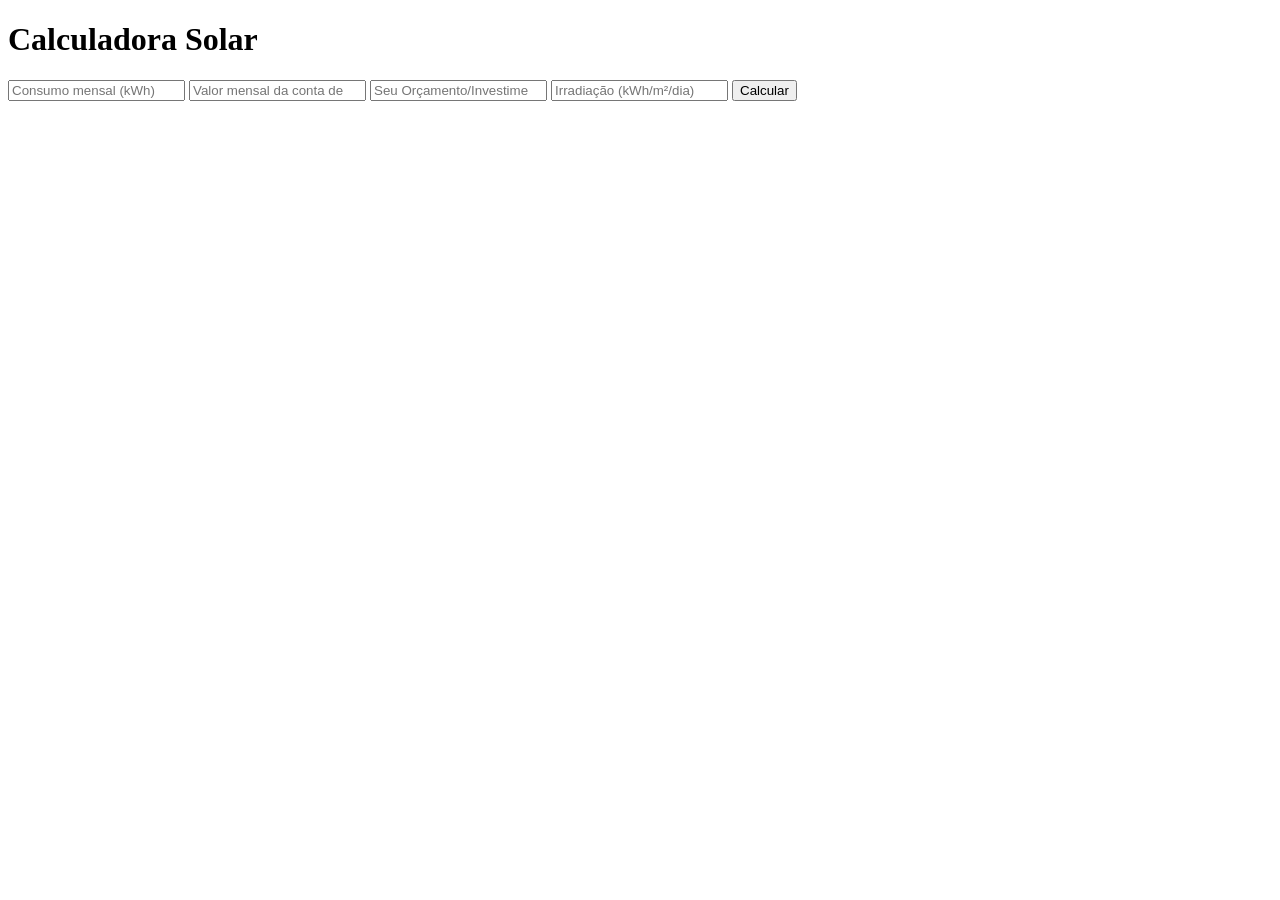
==== calculadora.html @ a7a850d9 "Add files via upload" ====
<!DOCTYPE html>
<html lang="pt-br">
<head>
    <meta charset="UTF-8">
    <meta name="viewport" content="width=device-width, initial-scale=1.0">
    <title>Calculadora Solar</title>
    <link rel="stylesheet" href="css/styles-js.css">
    
</head>
<body>

<div class="container">
    <h1>Calculadora Solar</h1>

    <input id="consumo" placeholder="Consumo mensal (kWh)" type="number">
    <input id="conta" placeholder="Valor mensal da conta de luz (R$)" type="number">
    <input id="custoSistema" placeholder="Seu Orçamento/Investimento (R$)" type="number">
    <input id="irradiacao" placeholder="Irradiação (kWh/m²/dia)" type="number">

    <button onclick="calcular()">Calcular</button>

    <div id="resultado"></div>
</div>

<script src="script.js"></script>

</body>
</html>
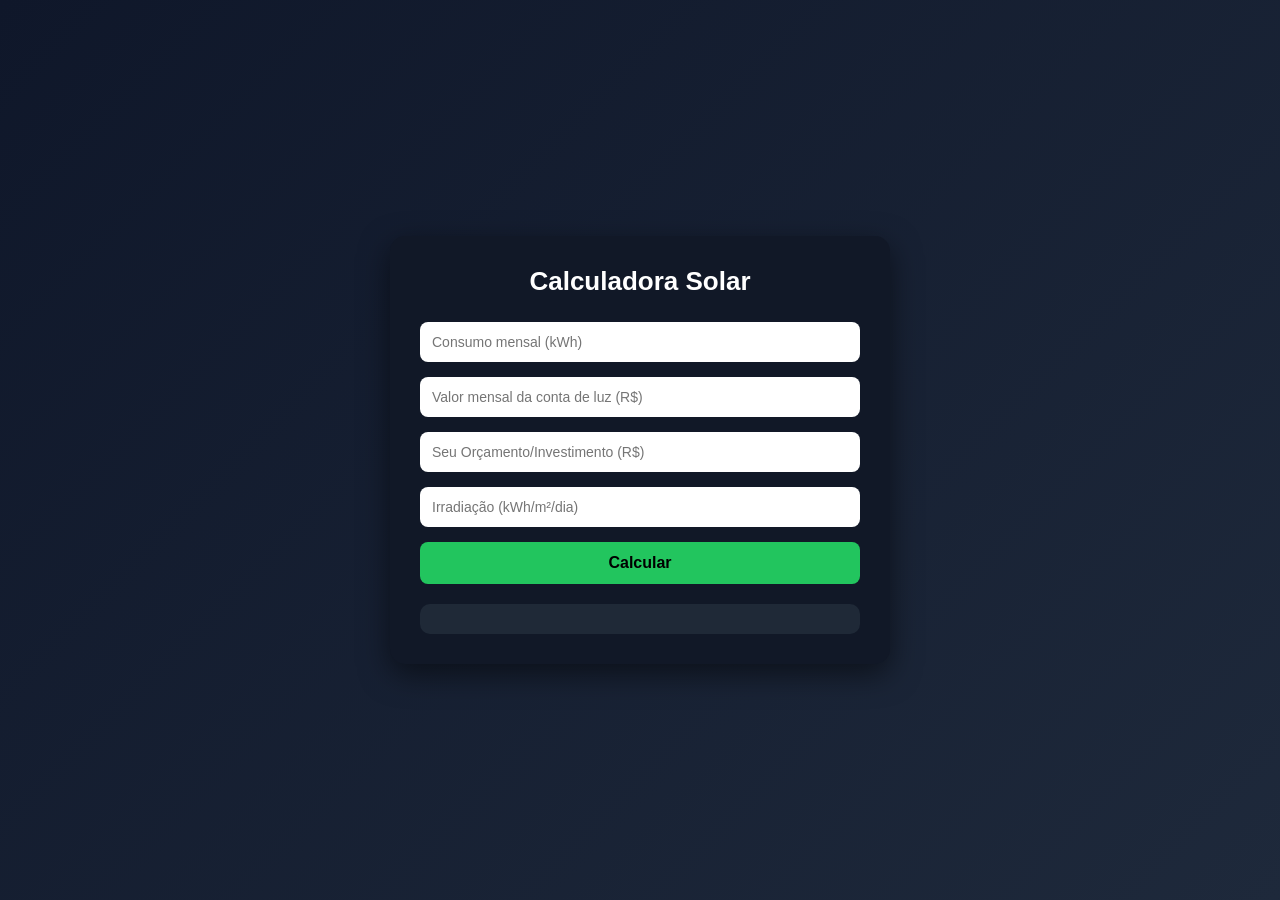
==== commit c288d65c: "Update calculadora.html" ====
--- a/calculadora.html
+++ b/calculadora.html
@@ -4,7 +4,7 @@
     <meta charset="UTF-8">
     <meta name="viewport" content="width=device-width, initial-scale=1.0">
     <title>Calculadora Solar</title>
-    <link rel="stylesheet" href="css/styles-js.css">
+    <link rel="stylesheet" href="styles-js.css">
     
 </head>
 <body>
@@ -25,4 +25,4 @@
 <script src="script.js"></script>
 
 </body>
-</html>+</html>
--- a/styles-js.css
+++ b/styles-js.css
@@ -0,0 +1,76 @@
+/* Reset básico */
+* {
+    margin: 0;
+    padding: 0;
+    box-sizing: border-box;
+}
+
+/* Corpo da página */
+body {
+    font-family: Arial, sans-serif;
+    height: 100vh;
+    background: linear-gradient(135deg, #0f172a, #1e293b);
+    display: flex;
+    justify-content: center;
+    align-items: center;
+    color: #fff;
+}
+
+/* Container principal */
+.container {
+    width: 100%;
+    max-width: 500px;
+    background: #111827;
+    padding: 30px;
+    border-radius: 15px;
+    box-shadow: 0 10px 30px rgba(0,0,0,0.5);
+}
+
+/* Título */
+.container h1 {
+    text-align: center;
+    margin-bottom: 25px;
+    font-size: 26px;
+}
+
+/* Inputs */
+input {
+    width: 100%;
+    padding: 12px;
+    margin-bottom: 15px;
+    border: none;
+    border-radius: 8px;
+    outline: none;
+    font-size: 14px;
+}
+
+/* Botão */
+button {
+    width: 100%;
+    padding: 12px;
+    background: #22c55e;
+    border: none;
+    border-radius: 8px;
+    font-size: 16px;
+    font-weight: bold;
+    color: #000;
+    cursor: pointer;
+    transition: 0.3s;
+}
+
+button:hover {
+    background: #16a34a;
+}
+
+/* Resultado */
+#resultado {
+    margin-top: 20px;
+    padding: 15px;
+    background: #1f2937;
+    border-radius: 10px;
+}
+
+#resultado p {
+    margin-bottom: 8px;
+    font-size: 14px;
+}
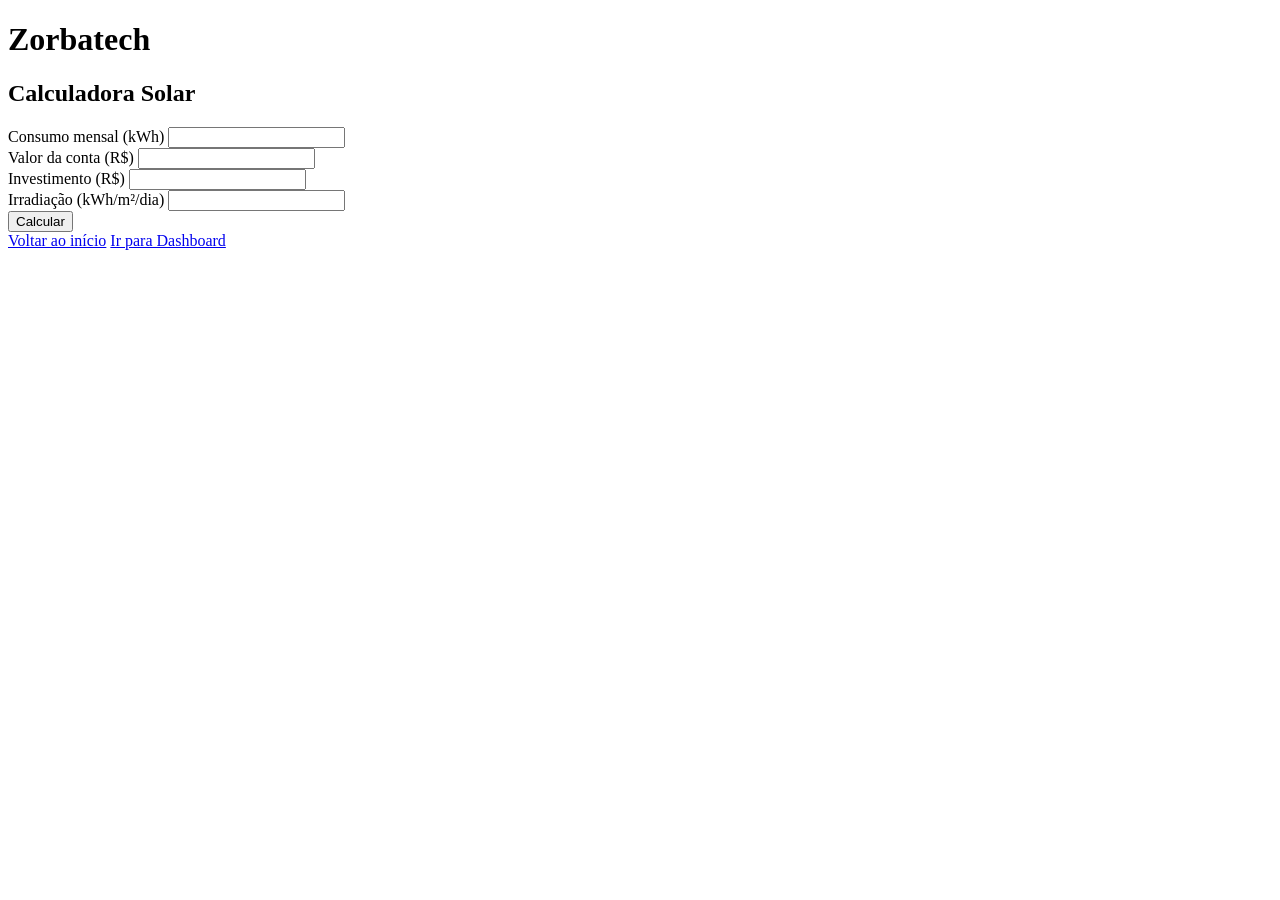
==== commit b442e9fd: "Add files via upload" ====
--- a/calculadora.html
+++ b/calculadora.html
@@ -4,25 +4,58 @@
     <meta charset="UTF-8">
     <meta name="viewport" content="width=device-width, initial-scale=1.0">
     <title>Calculadora Solar</title>
-    <link rel="stylesheet" href="styles-js.css">
-    
+
+    <link rel="stylesheet" href="css/styles.css">
+    <link rel="stylesheet" href="css/styles-js.css">
 </head>
+
 <body>
 
-<div class="container">
-    <h1>Calculadora Solar</h1>
+<header>
+    <h1>Zorbatech</h1>
+    <div id="usuarioInfo"></div>
+</header>
 
-    <input id="consumo" placeholder="Consumo mensal (kWh)" type="number">
-    <input id="conta" placeholder="Valor mensal da conta de luz (R$)" type="number">
-    <input id="custoSistema" placeholder="Seu Orçamento/Investimento (R$)" type="number">
-    <input id="irradiacao" placeholder="Irradiação (kWh/m²/dia)" type="number">
+<main class="page-container">
 
-    <button onclick="calcular()">Calcular</button>
+    <section>
+        <h2>Calculadora Solar</h2>
 
-    <div id="resultado"></div>
-</div>
+        <div class="form-group">
+            <label>Consumo mensal (kWh)</label>
+            <input id="consumo" type="number">
+        </div>
 
-<script src="script.js"></script>
+        <div class="form-group">
+            <label>Valor da conta (R$)</label>
+            <input id="conta" type="number">
+        </div>
+
+        <div class="form-group">
+            <label>Investimento (R$)</label>
+            <input id="custoSistema" type="number">
+        </div>
+
+        <div class="form-group">
+            <label>Irradiação (kWh/m²/dia)</label>
+            <input id="irradiacao" type="number">
+        </div>
+
+        <button onclick="calcular()">Calcular</button>
+
+        <div id="resultado"></div>
+
+        <div class="acoes">
+            <a href="index.html" class="btn">Voltar ao início</a>
+            <a href="dashboards.html" class="btn">Ir para Dashboard</a>
+        </div>
+
+    </section>
+
+</main>
+
+<script src="js/calculadora.js"></script>
+<script src="js/auth-ui.js"></script>
 
 </body>
-</html>
+</html>
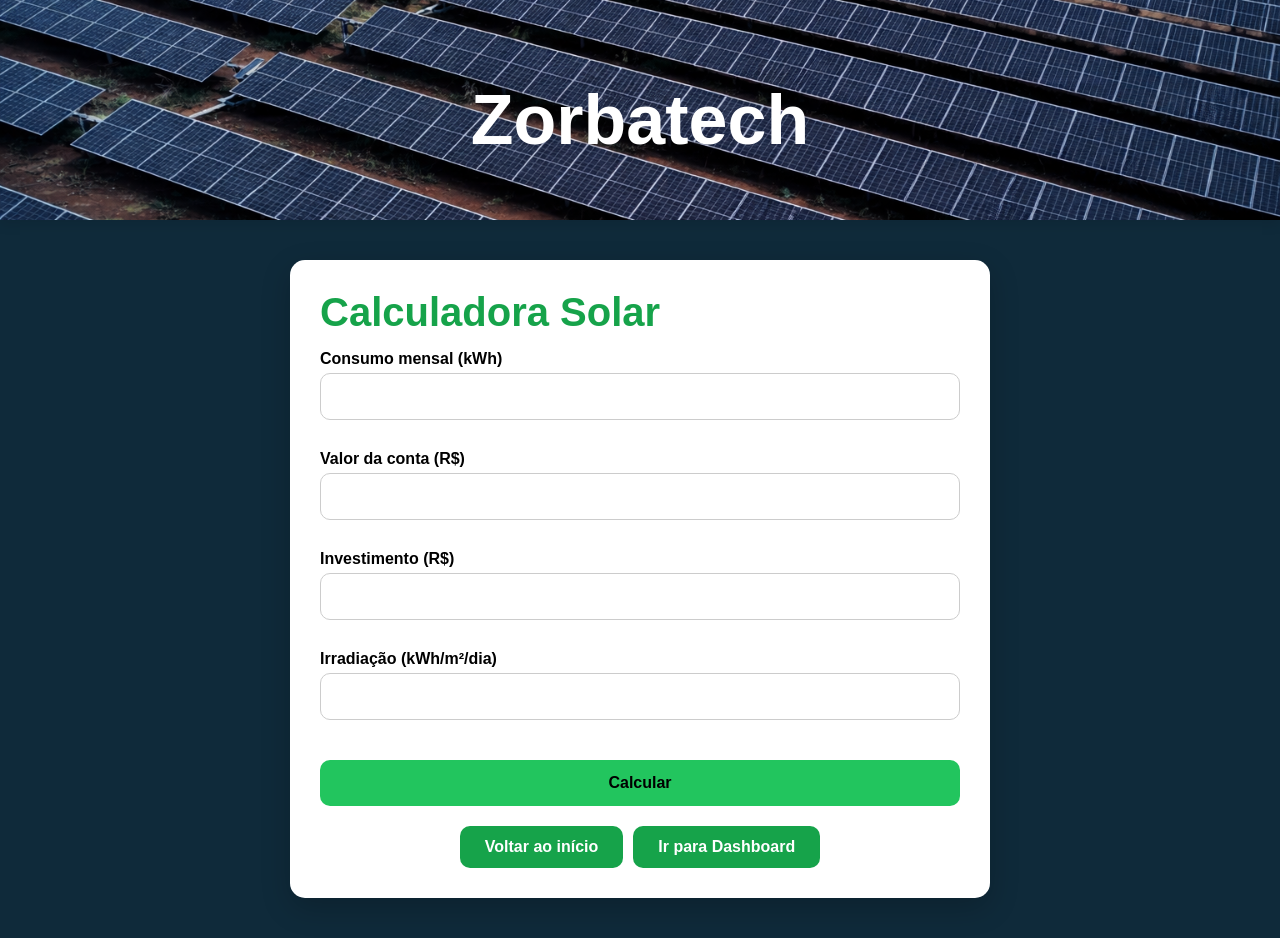
==== commit 5f200dd2: "Update calculadora.html" ====
--- a/calculadora.html
+++ b/calculadora.html
@@ -5,8 +5,8 @@
     <meta name="viewport" content="width=device-width, initial-scale=1.0">
     <title>Calculadora Solar</title>
 
-    <link rel="stylesheet" href="css/styles.css">
-    <link rel="stylesheet" href="css/styles-js.css">
+    <link rel="stylesheet" href="styles.css">
+    <link rel="stylesheet" href="styles-js.css">
 </head>
 
 <body>
@@ -54,8 +54,8 @@
 
 </main>
 
-<script src="js/calculadora.js"></script>
-<script src="js/auth-ui.js"></script>
+<script src="calculadora.js"></script>
+<script src="auth-ui.js"></script>
 
 </body>
-</html>+</html>
--- a/styles.css
+++ b/styles.css
@@ -0,0 +1,164 @@
+@import url('https://fonts.googleapis.com/css2?family=Poppins:wght@400;600&display=swap');
+@import url('https://fonts.googleapis.com/css2?family=Raleway:wght@700;800&display=swap');
+
+/* ===== HEADER ===== */
+header {
+    background-image: url('placas-energia.png'); 
+    background-size: cover; 
+    background-position: center;
+    padding: 80px 20px 40px;
+    text-align: center;
+    font-family: 'Poppins', sans-serif;
+    box-shadow: 0 4px 12px rgba(0, 0, 0, 0.1);
+
+    display: flex;
+    flex-direction: column;
+    align-items: center;
+}
+
+/* Título */
+header h1 {
+    font-family: 'Raleway', sans-serif;
+    font-size: 70px;
+    font-weight: 800;
+    color: #ffffff;
+    margin-bottom: 20px;
+}
+
+/* NAV */
+header nav ul {
+    list-style: none;
+    display: flex;
+    gap: 15px;
+    margin-bottom: 15px;
+}
+
+header nav ul li a {
+    background-color: #16a34a;
+    color: white;
+    padding: 12px 24px;
+    border-radius: 15px;
+    font-weight: bold;
+    text-decoration: none;
+    transition: 0.3s;
+}
+
+header nav ul li a:hover {
+    transform: scale(1.05);
+    color: black;
+}
+
+/* ===== USUÁRIO ===== */
+.usuario-box {
+    display: flex;
+    align-items: center;
+    gap: 10px;
+    background: rgba(0,0,0,0.4);
+    padding: 10px 15px;
+    border-radius: 10px;
+}
+
+.usuario-box span {
+    color: #fff;
+    font-weight: 600;
+    font-size: 16px;
+}
+
+.usuario-box button {
+    background: #16a34a;
+    border: none;
+    padding: 6px 12px;
+    border-radius: 8px;
+    cursor: pointer;
+    font-weight: bold;
+}
+
+.usuario-box button:hover {
+    background: #15803d;
+}
+
+/* ===== BODY ===== */
+body {
+    font-family: 'Poppins', sans-serif;
+    margin: 0;
+    background-color: #0f2a3a;
+}
+
+/* ===== MAIN ===== */
+.page-container {
+    max-width: 1200px;
+    width: 90%;
+    margin: auto;
+}
+
+/* ===== SECTION ===== */
+section {
+    margin: 40px auto;
+    background: #fff;
+    padding: 30px;
+    border-radius: 12px;
+}
+
+/* ===== TEXTOS ===== */
+section h2 {
+    font-size: 40px;
+    color: #16a34a;
+    margin-bottom: 15px;
+}
+
+section p {
+    font-size: 18px;
+    margin-bottom: 10px;
+}
+
+/* ===== BOTÕES ===== */
+.btn, button {
+    display: inline-block;
+    background-color: #16a34a;
+    color: white;
+    padding: 12px 25px;
+    border-radius: 10px;
+    text-decoration: none;
+    border: none;
+    cursor: pointer;
+    font-weight: bold;
+}
+
+.btn:hover, button:hover {
+    color: black;
+}
+
+/* ===== FORM ===== */
+.form-group {
+    margin-bottom: 20px;
+}
+
+label {
+    display: block;
+    margin-bottom: 5px;
+    font-weight: 600;
+}
+
+input {
+    width: 100%;
+    padding: 14px;
+    border-radius: 10px;
+    border: 1px solid #ccc;
+    font-size: 16px;
+    transition: 0.2s;
+}
+
+input:focus {
+    border-color: #16a34a;
+    outline: none;
+    box-shadow: 0 0 5px #16a34a;
+}
+
+/* ===== FOOTER ===== */
+footer {
+    text-align: center;
+    padding: 20px;
+    background-color: #0d2636;
+    color: white;
+    margin-top: 40px;
+}
--- a/styles-js.css
+++ b/styles-js.css
@@ -0,0 +1,113 @@
+/* RESET */
+* {
+    margin: 0;
+    padding: 0;
+    box-sizing: border-box;
+}
+
+/* ===== CONTAINER ===== */
+.page-container {
+    display: flex;
+    justify-content: center;
+    align-items: center;
+}
+
+/* ===== CARD ===== */
+section {
+    max-width: 700px;
+    width: 100%;
+    background: #ffffff;
+    padding: 30px;
+    border-radius: 15px;
+    box-shadow: 0 10px 30px rgba(0,0,0,0.2);
+}
+
+/* ===== INPUTS ===== */
+input {
+    width: 100%;
+    padding: 14px;
+    margin-bottom: 10px;
+    border-radius: 10px;
+    border: 1px solid #ccc;
+    font-size: 15px;
+
+    /* CORREÇÃO AQUI */
+    color: #000;                /* texto digitado */
+    background-color: #fff;     /* fundo */
+}
+
+/* placeholder visível */
+input::placeholder {
+    color: #888;
+}
+
+/* quando clica */
+input:focus {
+    border-color: #16a34a;
+    outline: none;
+    box-shadow: 0 0 5px #16a34a;
+}
+
+/* ===== BOTÃO ===== */
+button {
+    width: 100%;
+    padding: 14px;
+    background: #22c55e;
+    border: none;
+    border-radius: 10px;
+    font-size: 16px;
+    font-weight: bold;
+    color: #000;
+    cursor: pointer;
+    transition: 0.3s;
+    margin-top: 10px;
+}
+
+button:hover {
+    background: #16a34a;
+}
+
+/* ===== RESULTADO ===== */
+.resultado-box {
+    margin-top: 20px;
+    padding: 20px;
+    background: #f4f4f4;
+    color: #000;
+    border-radius: 12px;
+    animation: fadeIn 0.4s ease;
+}
+
+.resultado-box h3 {
+    color: #16a34a;
+    margin-bottom: 10px;
+}
+
+.resultado-box p {
+    margin-bottom: 8px;
+}
+
+.destaque {
+    margin-top: 10px;
+    font-weight: bold;
+    color: #16a34a;
+}
+
+/* ===== BOTÕES ===== */
+.acoes {
+    margin-top: 20px;
+    display: flex;
+    gap: 10px;
+    justify-content: center;
+}
+
+/* ===== ANIMAÇÃO ===== */
+@keyframes fadeIn {
+    from {
+        opacity: 0;
+        transform: translateY(10px);
+    }
+    to {
+        opacity: 1;
+        transform: translateY(0);
+    }
+}
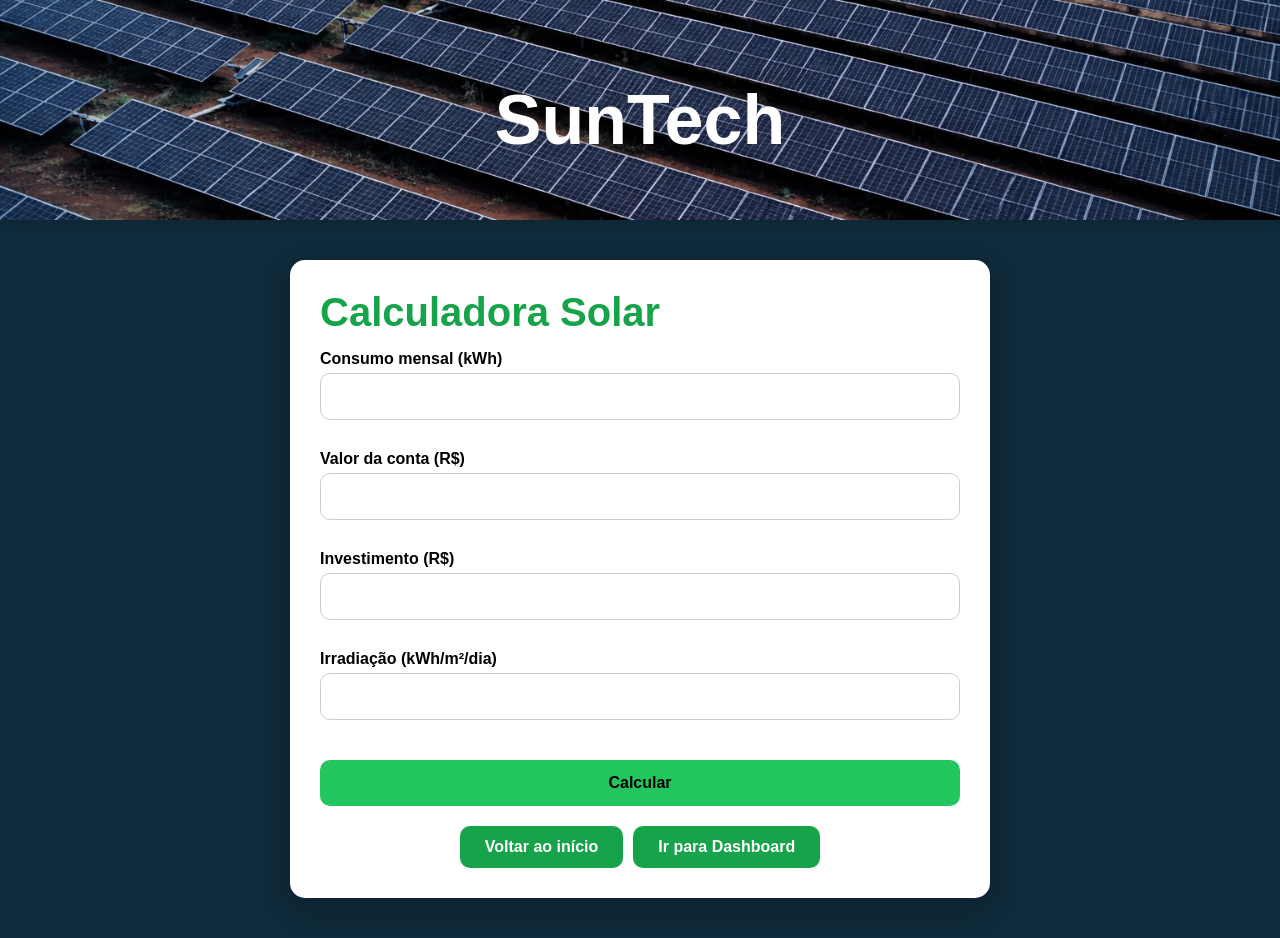
==== commit 0f643859: "Update calculadora.html" ====
--- a/calculadora.html
+++ b/calculadora.html
@@ -12,7 +12,7 @@
 <body>
 
 <header>
-    <h1>Zorbatech</h1>
+    <h1>SunTech</h1>
     <div id="usuarioInfo"></div>
 </header>
 
--- a/styles.css
+++ b/styles.css
@@ -161,4 +161,86 @@
     background-color: #0d2636;
     color: white;
     margin-top: 40px;
-}+}
+/* ================================= */
+/* RESPONSIVIDADE APENAS CELULARES */
+/* ================================= */
+
+@media (max-width: 768px) {
+
+    /* Header */
+    header {
+        padding: 50px 15px;
+    }
+
+    header h1 {
+        font-size: 42px;
+        margin-bottom: 25px;
+    }
+
+    /* Menu principal */
+    header nav ul {
+        flex-direction: column;
+        align-items: center;
+        gap: 15px; /* aumenta espaço entre botões */
+    }
+
+    header nav ul li {
+        width: 100%;
+        max-width: 280px;
+    }
+
+    header nav ul li a {
+        display: block;
+        width: 100%;
+        text-align: center;
+        padding: 14px;
+        font-size: 17px;
+    }
+
+    /* Cards */
+    section {
+        padding: 25px;
+    }
+
+    section h2 {
+        font-size: 30px;
+        text-align: center;
+    }
+
+    section p {
+        font-size: 17px;
+    }
+
+    /* Botões da calculadora */
+    .acoes {
+        display: flex;
+        flex-direction: column;
+        gap: 15px; /* espaço entre eles */
+        margin-top: 25px;
+    }
+
+    .acoes .btn {
+        width: 100%;
+        text-align: center;
+        padding: 14px;
+    }
+
+    /* Área do usuário logado */
+    .usuario-box {
+        margin-top: 20px;
+        flex-direction: column;
+        gap: 12px;
+        padding: 12px;
+    }
+
+    .usuario-box button {
+        width: 120px;
+    }
+
+    /* Inputs */
+    input {
+        font-size: 16px; /* evita zoom automático do iPhone */
+    }
+
+}
